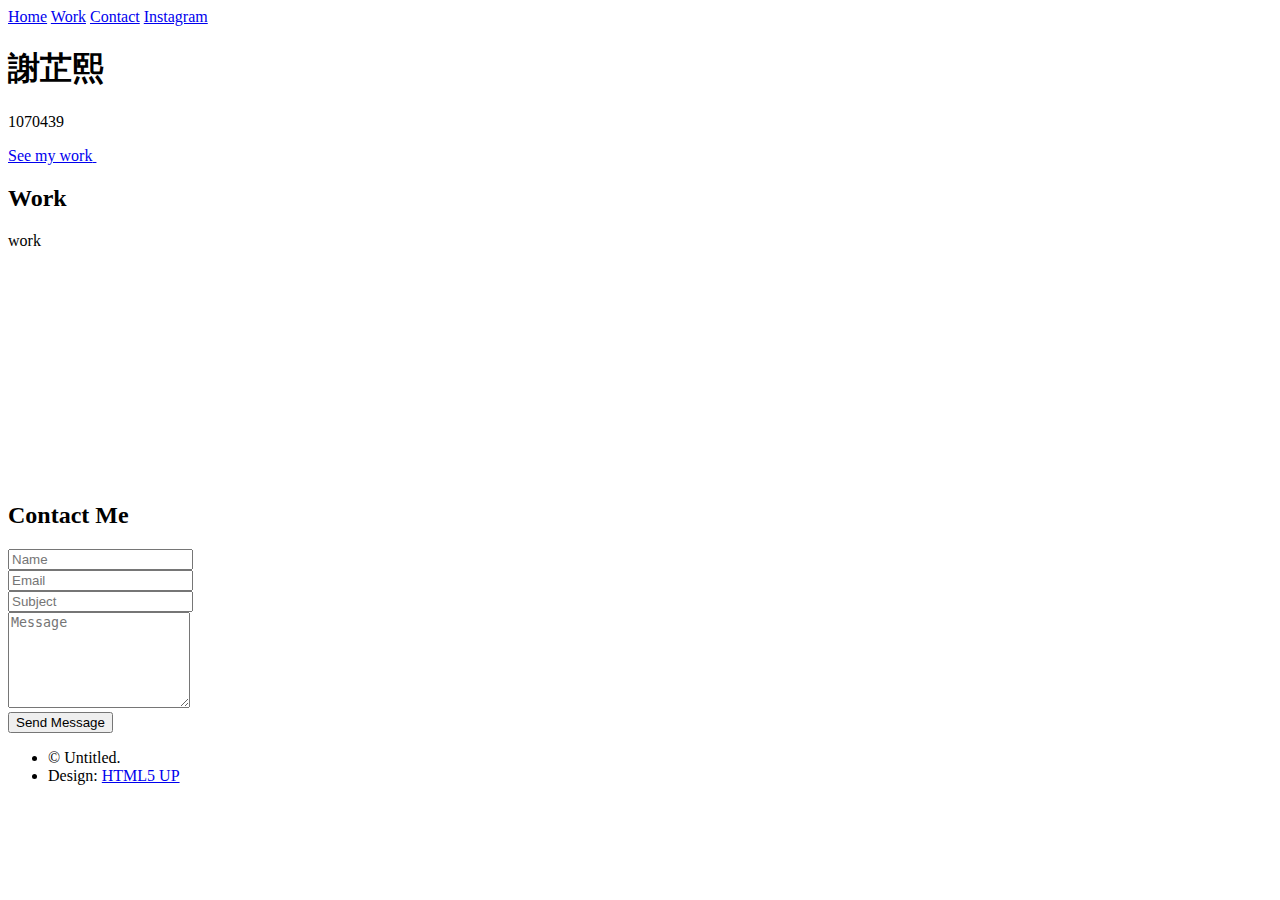
==== index.html @ 77438a0e "Update for folder" ====
<!DOCTYPE HTML>
<html>
	<head>
		<title>Personal Website</title>
		<meta charset="utf-8" />
		<meta name="viewport" content="width=device-width, initial-scale=1, user-scalable=no" />
		<link rel="stylesheet" href="assets/css/main.css" />
		<noscript><link rel="stylesheet" href="assets/css/noscript.css" /></noscript>
	</head>
	<body class="is-preload">

		<!-- Wrapper-->
			<div id="wrapper">

				<!-- Nav -->
					<nav id="nav">
						<a href="#" class="icon solid fa-home"><span>Home</span></a>
						<a href="#work" class="icon solid fa-folder"><span>Work</span></a>
						<a href="#contact" class="icon solid fa-envelope"><span>Contact</span></a>
						<a href="https://www.instagram.com/hzh_cc" class="icon brands fa-instagram"><span>Instagram</span></a>
					</nav>

				<!-- Main -->
					<div id="main">

						<!-- Me -->
							<article id="home" class="panel intro">
								<header>
									<h1>謝芷熙</h1>
									<p>1070439</p>
								</header>
								<a href="#work" class="jumplink pic">
									<span class="arrow icon solid fa-chevron-right"><span>See my work</span></span>
									<img src="images/pic_me.jpg" alt="" />
								</a>
							</article>

						<!-- Work -->
							<article id="work" class="panel">
								<header>
									<h2>Work</h2>
								</header>
								<p>
									work
								</p>
								<section>
									<div class="row">
										<div class="col-4 col-6-medium col-12-small">
											<a target="_blank" href="/tmp/index.html" class="image fit"><img src="images/work1.png" alt=""></a>
										</div>
										<div class="col-4 col-6-medium col-12-small">
											<a target="_blank" href="/tmp2/index.html" class="image fit"><img src="images/work2.png" alt=""></a>
										</div>
										<div class="col-4 col-6-medium col-12-small">
											<a target="_blank" href="/lab3/index.html" class="image fit"><img src="images/work3.png" alt=""></a>
										</div>
										<div class="col-4 col-6-medium col-12-small">
											<a target="_blank" href="/lab4/index.html" class="image fit"><img src="images/work4.png" alt=""></a>
										</div>
										<div class="col-4 col-6-medium col-12-small">
											<a target="_blank" href="/lab5/index.html" class="image fit"><img src="images/work5.png" alt=""></a>
										</div>
										<div class="col-4 col-6-medium col-12-small">
											<a href="#" class="image fit"><img src="images/pic06.jpg" alt=""></a>
										</div>
										<div class="col-4 col-6-medium col-12-small">
											<a href="#" class="image fit"><img src="images/pic07.jpg" alt=""></a>
										</div>
										<div class="col-4 col-6-medium col-12-small">
											<a href="#" class="image fit"><img src="images/pic08.jpg" alt=""></a>
										</div>
										<div class="col-4 col-6-medium col-12-small">
											<a href="#" class="image fit"><img src="images/pic09.jpg" alt=""></a>
										</div>
										<div class="col-4 col-6-medium col-12-small">
											<a href="#" class="image fit"><img src="images/pic10.jpg" alt=""></a>
										</div>
										<div class="col-4 col-6-medium col-12-small">
											<a href="#" class="image fit"><img src="images/pic11.jpg" alt=""></a>
										</div>
										<div class="col-4 col-6-medium col-12-small">
											<a href="#" class="image fit"><img src="images/pic12.jpg" alt=""></a>
										</div>
									</div>
								</section>
							</article>

						<!-- Contact -->
							<article id="contact" class="panel">
								<header>
									<h2>Contact Me</h2>
								</header>
								<form action="#" method="post">
									<div>
										<div class="row">
											<div class="col-6 col-12-medium">
												<input type="text" name="name" placeholder="Name" />
											</div>
											<div class="col-6 col-12-medium">
												<input type="text" name="email" placeholder="Email" />
											</div>
											<div class="col-12">
												<input type="text" name="subject" placeholder="Subject" />
											</div>
											<div class="col-12">
												<textarea name="message" placeholder="Message" rows="6"></textarea>
											</div>
											<div class="col-12">
												<input type="submit" value="Send Message" />
											</div>
										</div>
									</div>
								</form>
							</article>

					</div>

				<!-- Footer -->
					<div id="footer">
						<ul class="copyright">
							<li>&copy; Untitled.</li><li>Design: <a href="http://html5up.net">HTML5 UP</a></li>
						</ul>
					</div>

			</div>

		<!-- Scripts -->
			<script src="assets/js/jquery.min.js"></script>
			<script src="assets/js/browser.min.js"></script>
			<script src="assets/js/breakpoints.min.js"></script>
			<script src="assets/js/util.js"></script>
			<script src="assets/js/main.js"></script>

	</body>
</html>
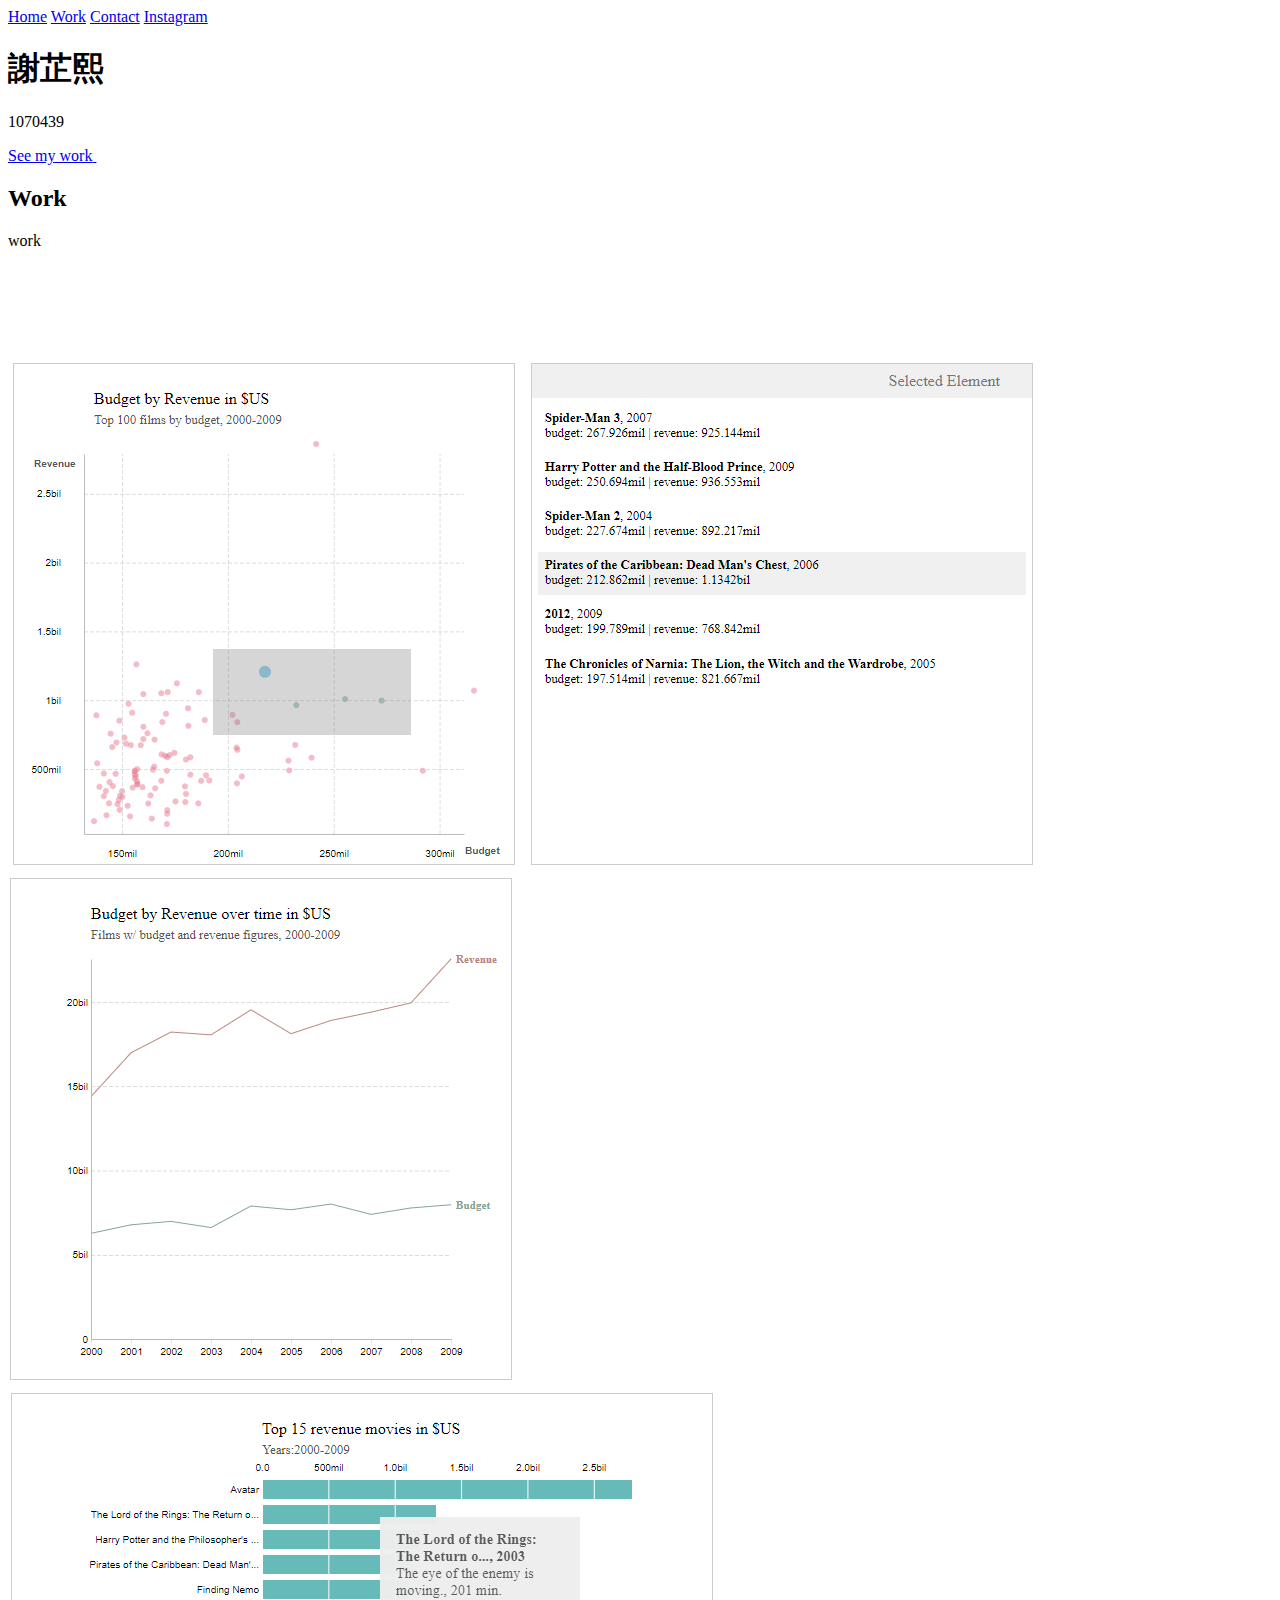
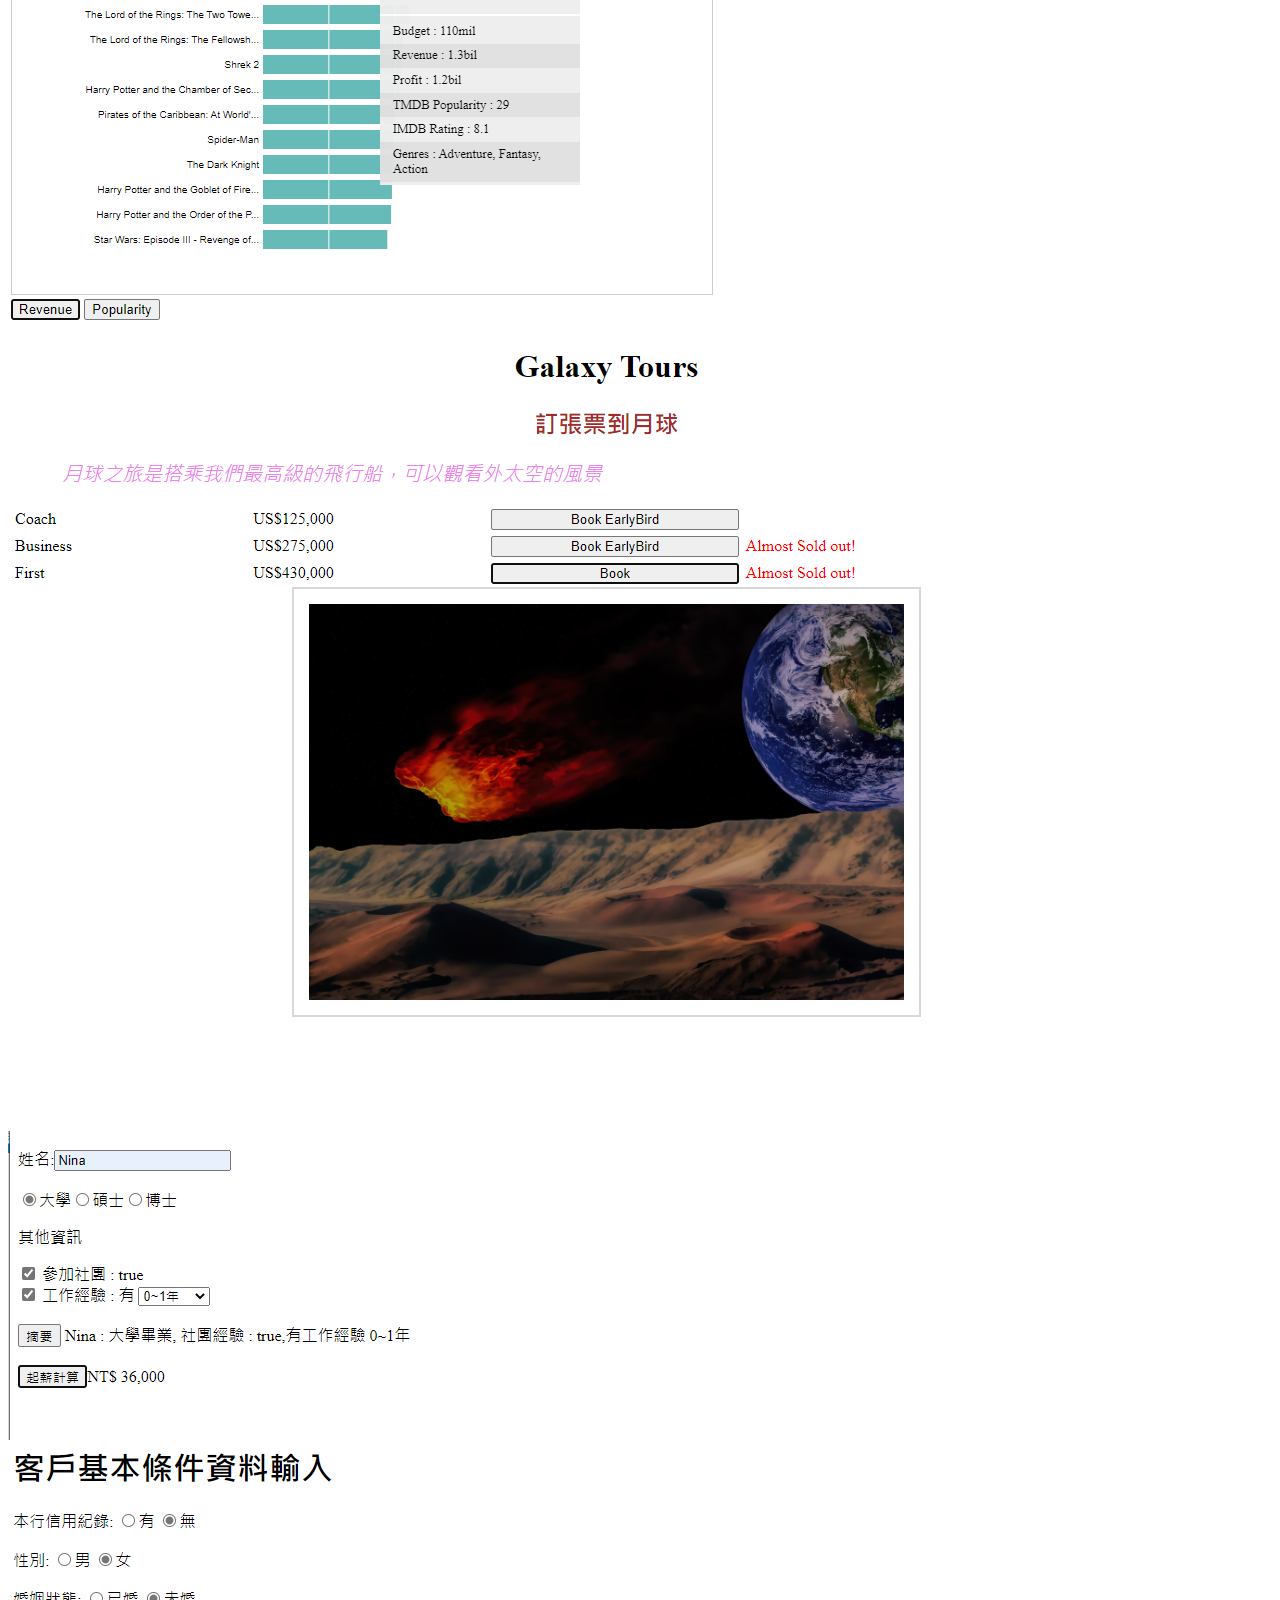
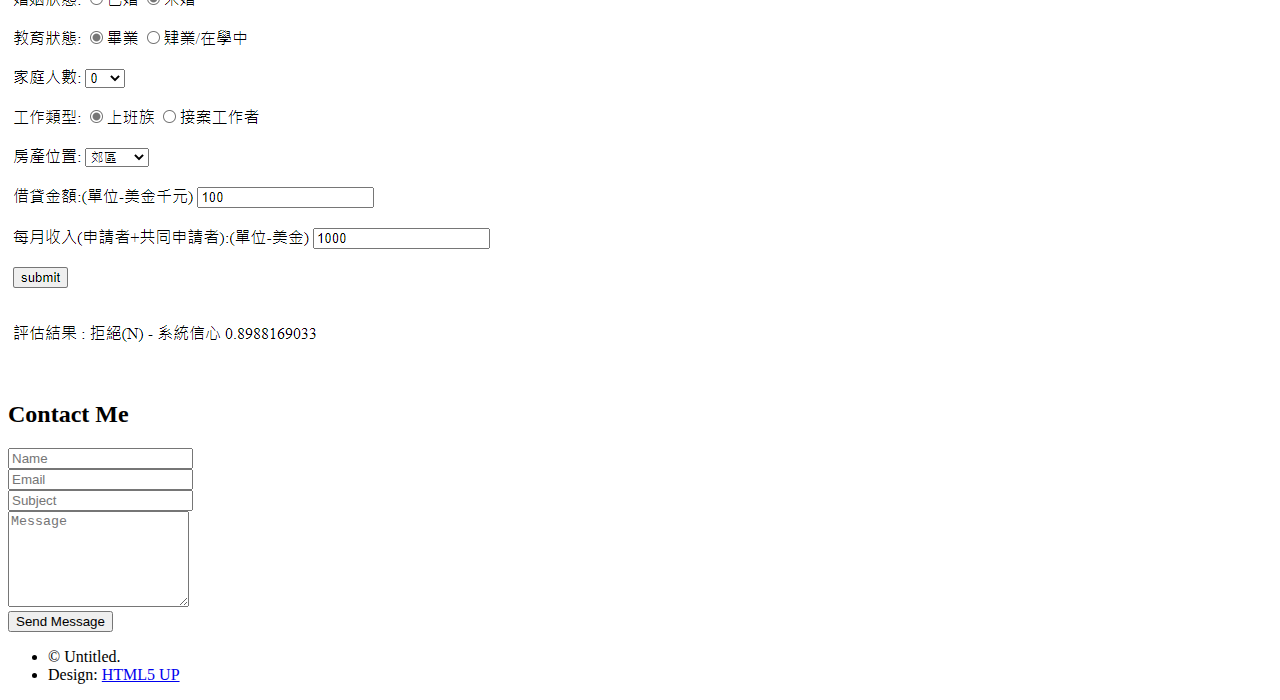
==== commit 6bb086a0: "Update for final project" ====
--- a/index.html
+++ b/index.html
@@ -46,37 +46,37 @@
 								<section>
 									<div class="row">
 										<div class="col-4 col-6-medium col-12-small">
-											<a target="_blank" href="/tmp/index.html" class="image fit"><img src="images/work1.png" alt=""></a>
+											<a target="_blank" href="./subwebsite/tmp/index.html" class="image fit"><img src="images/work1.png" alt=""></a>
 										</div>
 										<div class="col-4 col-6-medium col-12-small">
-											<a target="_blank" href="/tmp2/index.html" class="image fit"><img src="images/work2.png" alt=""></a>
+											<a target="_blank" href="./subwebsite/tmp2/index.html" class="image fit"><img src="images/work2.png" alt=""></a>
 										</div>
 										<div class="col-4 col-6-medium col-12-small">
-											<a target="_blank" href="/lab3/index.html" class="image fit"><img src="images/work3.png" alt=""></a>
+											<a target="_blank" href="./subwebsite/lab3/index.html" class="image fit"><img src="images/work3.png" alt=""></a>
 										</div>
 										<div class="col-4 col-6-medium col-12-small">
-											<a target="_blank" href="/lab4/index.html" class="image fit"><img src="images/work4.png" alt=""></a>
+											<a target="_blank" href="./subwebsite/lab4/index.html" class="image fit"><img src="images/work4.png" alt=""></a>
 										</div>
 										<div class="col-4 col-6-medium col-12-small">
-											<a target="_blank" href="/lab5/index.html" class="image fit"><img src="images/work5.png" alt=""></a>
+											<a target="_blank" href="./subwebsite/lab5/index.html" class="image fit"><img src="images/work5.png" alt=""></a>
 										</div>
 										<div class="col-4 col-6-medium col-12-small">
-											<a href="#" class="image fit"><img src="images/pic06.jpg" alt=""></a>
+											<a target="_blank" href="./subwebsite/lab8-2/index.html" class="image fit"><img src="images/work8-2.png" alt=""></a>
 										</div>
 										<div class="col-4 col-6-medium col-12-small">
-											<a href="#" class="image fit"><img src="images/pic07.jpg" alt=""></a>
+											<a target="_blank" href="./subwebsite/lab8-3/index.html" class="image fit"><img src="images/work8-3.png" alt=""></a>
 										</div>
 										<div class="col-4 col-6-medium col-12-small">
-											<a href="#" class="image fit"><img src="images/pic08.jpg" alt=""></a>
+											<a target="_blank" href="./subwebsite/lab8-4/index.html" class="image fit"><img src="images/work8-4.png" alt=""></a>
 										</div>
 										<div class="col-4 col-6-medium col-12-small">
-											<a href="#" class="image fit"><img src="images/pic09.jpg" alt=""></a>
+											<a target="_blank" href="./subwebsite/lab11/index.html" class="image fit"><img src="images/work11.png" alt=""></a>
 										</div>
 										<div class="col-4 col-6-medium col-12-small">
-											<a href="#" class="image fit"><img src="images/pic10.jpg" alt=""></a>
+											<a target="_blank" href="./subwebsite/lab12/index.html" class="image fit"><img src="images/work12.png" alt=""></a>
 										</div>
 										<div class="col-4 col-6-medium col-12-small">
-											<a href="#" class="image fit"><img src="images/pic11.jpg" alt=""></a>
+											<a target="_blank" href="./subwebsite/lab13/index.html" class="image fit"><img src="images/work13.png" alt=""></a>
 										</div>
 										<div class="col-4 col-6-medium col-12-small">
 											<a href="#" class="image fit"><img src="images/pic12.jpg" alt=""></a>
